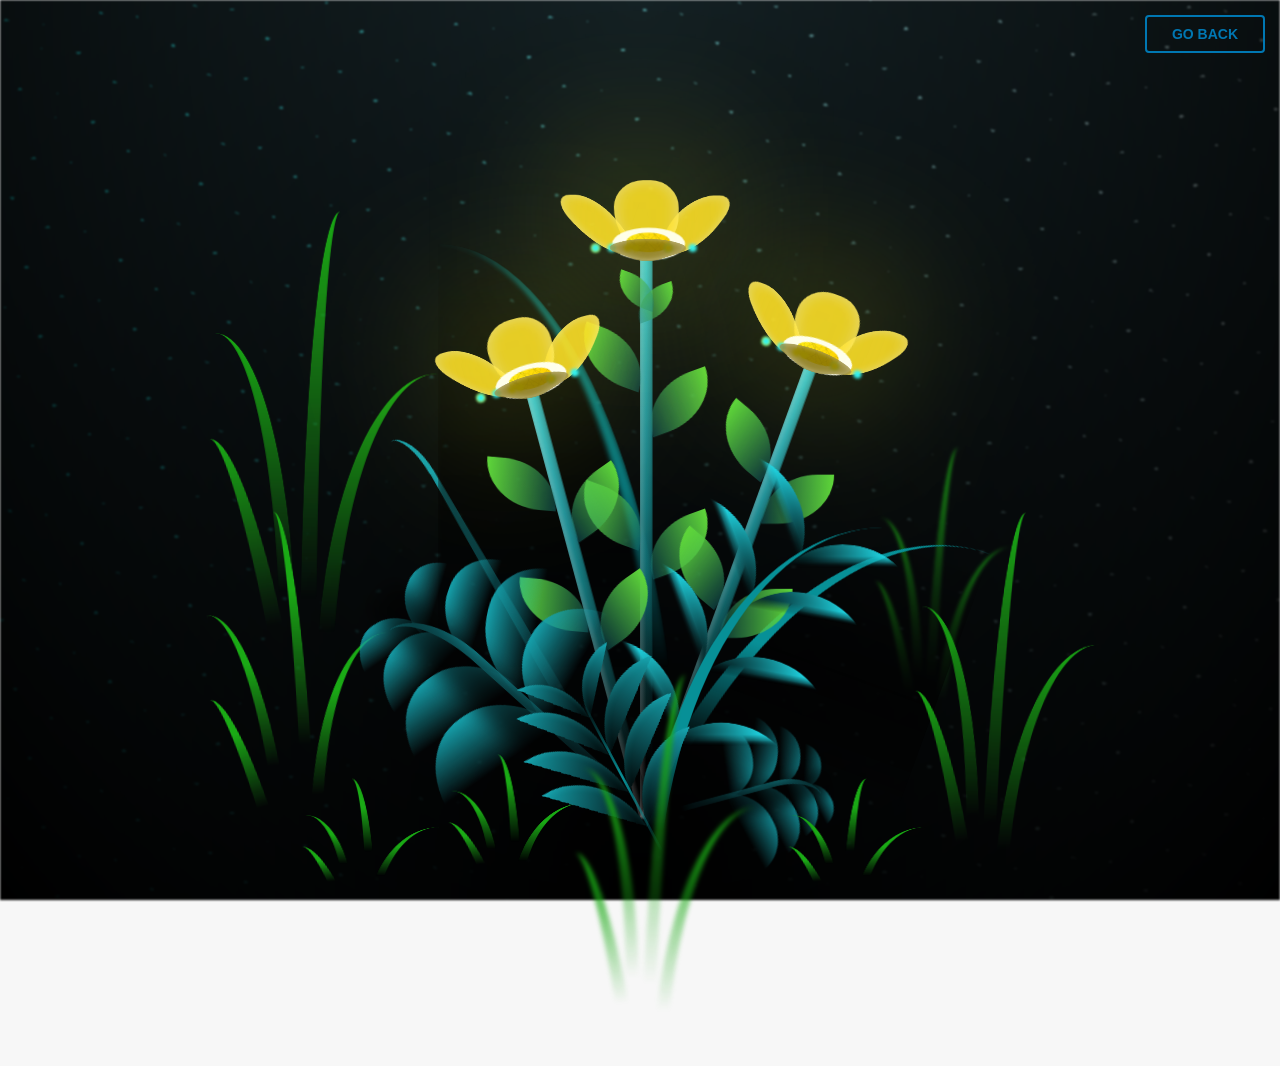
==== html.html @ a007300f "Add files via upload" ====
<!DOCTYPE html>
<html lang="pl">
  <head>
    <meta charset="UTF-8" />
    <meta http-equiv="X-UA-Compatible" content="IE=edge" />
    <meta name="viewport" content="width=device-width, initial-scale=1.0" />
    <link rel="stylesheet" href="main.css" />
    <link rel="icon" href="flowers.png" type="image/x-icon" />
    <title>Flower</title>

  </head>
  <body class="container">
    <div class="back">
      <button id="back">Go Back</button>
    </div>
     
      <script>
  document.getElementById('back').addEventListener('click', function() {
    window.location.href = 'index.html';
  });
</script>
    <div class="night"></div>
    <div class="flowers">
      <div class="flower flower--1">
        <div class="flower__leafs flower__leafs--1">
          <div class="flower__leaf flower__leaf--1"></div>
          <div class="flower__leaf flower__leaf--2"></div>
          <div class="flower__leaf flower__leaf--3"></div>
          <div class="flower__leaf flower__leaf--4"></div>
          <div class="flower__white-circle"></div>

          <div class="flower__light flower__light--1"></div>
          <div class="flower__light flower__light--2"></div>
          <div class="flower__light flower__light--3"></div>
          <div class="flower__light flower__light--4"></div>
          <div class="flower__light flower__light--5"></div>
          <div class="flower__light flower__light--6"></div>
          <div class="flower__light flower__light--7"></div>
          <div class="flower__light flower__light--8"></div>
        </div>
        <div class="flower__line">
          <div class="flower__line__leaf flower__line__leaf--1"></div>
          <div class="flower__line__leaf flower__line__leaf--2"></div>
          <div class="flower__line__leaf flower__line__leaf--3"></div>
          <div class="flower__line__leaf flower__line__leaf--4"></div>
          <div class="flower__line__leaf flower__line__leaf--5"></div>
          <div class="flower__line__leaf flower__line__leaf--6"></div>
        </div>
      </div>

      <div class="flower flower--2">
        <div class="flower__leafs flower__leafs--2">
          <div class="flower__leaf flower__leaf--1"></div>
          <div class="flower__leaf flower__leaf--2"></div>
          <div class="flower__leaf flower__leaf--3"></div>
          <div class="flower__leaf flower__leaf--4"></div>
          <div class="flower__white-circle"></div>

          <div class="flower__light flower__light--1"></div>
          <div class="flower__light flower__light--2"></div>
          <div class="flower__light flower__light--3"></div>
          <div class="flower__light flower__light--4"></div>
          <div class="flower__light flower__light--5"></div>
          <div class="flower__light flower__light--6"></div>
          <div class="flower__light flower__light--7"></div>
          <div class="flower__light flower__light--8"></div>
        </div>
        <div class="flower__line">
          <div class="flower__line__leaf flower__line__leaf--1"></div>
          <div class="flower__line__leaf flower__line__leaf--2"></div>
          <div class="flower__line__leaf flower__line__leaf--3"></div>
          <div class="flower__line__leaf flower__line__leaf--4"></div>
        </div>
      </div>

      <div class="flower flower--3">
        <div class="flower__leafs flower__leafs--3">
          <div class="flower__leaf flower__leaf--1"></div>
          <div class="flower__leaf flower__leaf--2"></div>
          <div class="flower__leaf flower__leaf--3"></div>
          <div class="flower__leaf flower__leaf--4"></div>
          <div class="flower__white-circle"></div>

          <div class="flower__light flower__light--1"></div>
          <div class="flower__light flower__light--2"></div>
          <div class="flower__light flower__light--3"></div>
          <div class="flower__light flower__light--4"></div>
          <div class="flower__light flower__light--5"></div>
          <div class="flower__light flower__light--6"></div>
          <div class="flower__light flower__light--7"></div>
          <div class="flower__light flower__light--8"></div>
        </div>
        <div class="flower__line">
          <div class="flower__line__leaf flower__line__leaf--1"></div>
          <div class="flower__line__leaf flower__line__leaf--2"></div>
          <div class="flower__line__leaf flower__line__leaf--3"></div>
          <div class="flower__line__leaf flower__line__leaf--4"></div>
        </div>
      </div>

      <div class="grow-ans" style="--d: 1.2s">
        <div class="flower__g-long">
          <div class="flower__g-long__top"></div>
          <div class="flower__g-long__bottom"></div>
        </div>
      </div>

      <div class="growing-grass">
        <div class="flower__grass flower__grass--1">
          <div class="flower__grass--top"></div>
          <div class="flower__grass--bottom"></div>
          <div class="flower__grass__leaf flower__grass__leaf--1"></div>
          <div class="flower__grass__leaf flower__grass__leaf--2"></div>
          <div class="flower__grass__leaf flower__grass__leaf--3"></div>
          <div class="flower__grass__leaf flower__grass__leaf--4"></div>
          <div class="flower__grass__leaf flower__grass__leaf--5"></div>
          <div class="flower__grass__leaf flower__grass__leaf--6"></div>
          <div class="flower__grass__leaf flower__grass__leaf--7"></div>
          <div class="flower__grass__leaf flower__grass__leaf--8"></div>
          <div class="flower__grass__overlay"></div>
        </div>
      </div>

      <div class="growing-grass">
        <div class="flower__grass flower__grass--2">
          <div class="flower__grass--top"></div>
          <div class="flower__grass--bottom"></div>
          <div class="flower__grass__leaf flower__grass__leaf--1"></div>
          <div class="flower__grass__leaf flower__grass__leaf--2"></div>
          <div class="flower__grass__leaf flower__grass__leaf--3"></div>
          <div class="flower__grass__leaf flower__grass__leaf--4"></div>
          <div class="flower__grass__leaf flower__grass__leaf--5"></div>
          <div class="flower__grass__leaf flower__grass__leaf--6"></div>
          <div class="flower__grass__leaf flower__grass__leaf--7"></div>
          <div class="flower__grass__leaf flower__grass__leaf--8"></div>
          <div class="flower__grass__overlay"></div>
        </div>
      </div>

      <div class="grow-ans" style="--d: 2.4s">
        <div class="flower__g-right flower__g-right--1">
          <div class="leaf"></div>
        </div>
      </div>

      <div class="grow-ans" style="--d: 2.8s">
        <div class="flower__g-right flower__g-right--2">
          <div class="leaf"></div>
        </div>
      </div>

      <div class="grow-ans" style="--d: 2.8s">
        <div class="flower__g-front">
          <div
            class="flower__g-front__leaf-wrapper flower__g-front__leaf-wrapper--1"
          >
            <div class="flower__g-front__leaf"></div>
          </div>
          <div
            class="flower__g-front__leaf-wrapper flower__g-front__leaf-wrapper--2"
          >
            <div class="flower__g-front__leaf"></div>
          </div>
          <div
            class="flower__g-front__leaf-wrapper flower__g-front__leaf-wrapper--3"
          >
            <div class="flower__g-front__leaf"></div>
          </div>
          <div
            class="flower__g-front__leaf-wrapper flower__g-front__leaf-wrapper--4"
          >
            <div class="flower__g-front__leaf"></div>
          </div>
          <div
            class="flower__g-front__leaf-wrapper flower__g-front__leaf-wrapper--5"
          >
            <div class="flower__g-front__leaf"></div>
          </div>
          <div
            class="flower__g-front__leaf-wrapper flower__g-front__leaf-wrapper--6"
          >
            <div class="flower__g-front__leaf"></div>
          </div>
          <div
            class="flower__g-front__leaf-wrapper flower__g-front__leaf-wrapper--7"
          >
            <div class="flower__g-front__leaf"></div>
          </div>
          <div
            class="flower__g-front__leaf-wrapper flower__g-front__leaf-wrapper--8"
          >
            <div class="flower__g-front__leaf"></div>
          </div>
          <div class="flower__g-front__line"></div>
        </div>
      </div>

      <div class="grow-ans" style="--d: 3.2s">
        <div class="flower__g-fr">
          <div class="leaf"></div>
          <div class="flower__g-fr__leaf flower__g-fr__leaf--1"></div>
          <div class="flower__g-fr__leaf flower__g-fr__leaf--2"></div>
          <div class="flower__g-fr__leaf flower__g-fr__leaf--3"></div>
          <div class="flower__g-fr__leaf flower__g-fr__leaf--4"></div>
          <div class="flower__g-fr__leaf flower__g-fr__leaf--5"></div>
          <div class="flower__g-fr__leaf flower__g-fr__leaf--6"></div>
          <div class="flower__g-fr__leaf flower__g-fr__leaf--7"></div>
          <div class="flower__g-fr__leaf flower__g-fr__leaf--8"></div>
        </div>
      </div>

      <div class="long-g long-g--0">
        <div class="grow-ans" style="--d: 3s">
          <div class="leaf leaf--0"></div>
        </div>
        <div class="grow-ans" style="--d: 2.2s">
          <div class="leaf leaf--1"></div>
        </div>
        <div class="grow-ans" style="--d: 3.4s">
          <div class="leaf leaf--2"></div>
        </div>
        <div class="grow-ans" style="--d: 3.6s">
          <div class="leaf leaf--3"></div>
        </div>
      </div>

      <div class="long-g long-g--1">
        <div class="grow-ans" style="--d: 3.6s">
          <div class="leaf leaf--0"></div>
        </div>
        <div class="grow-ans" style="--d: 3.8s">
          <div class="leaf leaf--1"></div>
        </div>
        <div class="grow-ans" style="--d: 4s">
          <div class="leaf leaf--2"></div>
        </div>
        <div class="grow-ans" style="--d: 4.2s">
          <div class="leaf leaf--3"></div>
        </div>
      </div>

      <div class="long-g long-g--2">
        <div class="grow-ans" style="--d: 4s">
          <div class="leaf leaf--0"></div>
        </div>
        <div class="grow-ans" style="--d: 4.2s">
          <div class="leaf leaf--1"></div>
        </div>
        <div class="grow-ans" style="--d: 4.4s">
          <div class="leaf leaf--2"></div>
        </div>
        <div class="grow-ans" style="--d: 4.6s">
          <div class="leaf leaf--3"></div>
        </div>
      </div>

      <div class="long-g long-g--3">
        <div class="grow-ans" style="--d: 4s">
          <div class="leaf leaf--0"></div>
        </div>
        <div class="grow-ans" style="--d: 4.2s">
          <div class="leaf leaf--1"></div>
        </div>
        <div class="grow-ans" style="--d: 3s">
          <div class="leaf leaf--2"></div>
        </div>
        <div class="grow-ans" style="--d: 3.6s">
          <div class="leaf leaf--3"></div>
        </div>
      </div>

      <div class="long-g long-g--4">
        <div class="grow-ans" style="--d: 4s">
          <div class="leaf leaf--0"></div>
        </div>
        <div class="grow-ans" style="--d: 4.2s">
          <div class="leaf leaf--1"></div>
        </div>
        <div class="grow-ans" style="--d: 3s">
          <div class="leaf leaf--2"></div>
        </div>
        <div class="grow-ans" style="--d: 3.6s">
          <div class="leaf leaf--3"></div>
        </div>
      </div>

      <div class="long-g long-g--5">
        <div class="grow-ans" style="--d: 4s">
          <div class="leaf leaf--0"></div>
        </div>
        <div class="grow-ans" style="--d: 4.2s">
          <div class="leaf leaf--1"></div>
        </div>
        <div class="grow-ans" style="--d: 3s">
          <div class="leaf leaf--2"></div>
        </div>
        <div class="grow-ans" style="--d: 3.6s">
          <div class="leaf leaf--3"></div>
        </div>
      </div>

      <div class="long-g long-g--6">
        <div class="grow-ans" style="--d: 4.2s">
          <div class="leaf leaf--0"></div>
        </div>
        <div class="grow-ans" style="--d: 4.4s">
          <div class="leaf leaf--1"></div>
        </div>
        <div class="grow-ans" style="--d: 4.6s">
          <div class="leaf leaf--2"></div>
        </div>
        <div class="grow-ans" style="--d: 4.8s">
          <div class="leaf leaf--3"></div>
        </div>
      </div>

      <div class="long-g long-g--7">
        <div class="grow-ans" style="--d: 3s">
          <div class="leaf leaf--0"></div>
        </div>
        <div class="grow-ans" style="--d: 3.2s">
          <div class="leaf leaf--1"></div>
        </div>
        <div class="grow-ans" style="--d: 3.5s">
          <div class="leaf leaf--2"></div>
        </div>
        <div class="grow-ans" style="--d: 3.6s">
          <div class="leaf leaf--3"></div>
        </div>
      </div>
    </div>
    <script src="anim.js"></script>
    <script src="main.js"></script>
  </body>
</html>
---- main.css ----
*,
*::after,
*::before {
  padding: 0;
  margin: 0;
  box-sizing: border-box;
}

:root {
  --dark-color: #000;
}

body {
  display: flex;
  align-items: flex-end;
  justify-content: center;
  min-height: 100vh;
  background-color: var(--dark-color);
  overflow: hidden;
  perspective: 1000px;
}

#lyrics {
  font-size: 28px;
  font-family: "Franklin Gothic Medium", "Arial Narrow", Arial, sans-serif;
  color: white;
  position: absolute;
  margin-bottom: 20%;
  z-index: 1;
  font-weight: bold;
  letter-spacing: 4px;
}
@media only screen and (max-width: 600px) {
  /* Estilos específicos para dispositivos con un ancho máximo de 600px */
  #lyrics {
      font-size: 14px; /* Reduce el tamaño del texto para dispositivos más pequeños */
      margin-bottom: 530px;
      letter-spacing: 3px;
  }

}
.titulo {
  margin-bottom: 180px;
  font-family: "Arial Narrow", Arial, sans-serif;
  color: yellow;
  position: absolute;
  font-weight: bold;
  letter-spacing: 10px;
  opacity: 0;
  animation: fadeIn 3s ease-in-out forwards;
  text-align: center;
}
@keyframes fadeIn {
  from {
    opacity: 0;
  }
  to {
    opacity: 1;
  }
}

.night {
  z-index: -1;
  position: absolute;
  left: 50%;
  top: 0;
  transform: translateX(-50%);
  width: 100%;
  height: 100%;
  filter: blur(0.1vmin);
  background-image: radial-gradient(
      ellipse at top,
      transparent 0%,
      var(--dark-color)
    ),
    radial-gradient(
      ellipse at bottom,
      var(--dark-color),
      rgba(145, 233, 255, 0.2)
    ),
    repeating-linear-gradient(
      220deg,
      rgb(0, 0, 0) 0px,
      rgb(0, 0, 0) 19px,
      transparent 19px,
      transparent 22px
    ),
    repeating-linear-gradient(
      189deg,
      rgb(0, 0, 0) 0px,
      rgb(0, 0, 0) 19px,
      transparent 19px,
      transparent 22px
    ),
    repeating-linear-gradient(
      148deg,
      rgb(0, 0, 0) 0px,
      rgb(0, 0, 0) 19px,
      transparent 19px,
      transparent 22px
    ),
    linear-gradient(90deg, rgb(0, 255, 250), rgb(240, 240, 240));
}

.flowers {
  position: relative;
  transform: scale(0.9);
  /*margin-bottom: 100px;
  */
}

@media only screen and (max-width: 600px) {
  /* Estilos específicos para dispositivos con un ancho máximo de 600px */
.flowers {
      font-size: 14px;
      margin-bottom: 35%;
      letter-spacing: 3px;
      transform: scale(1.0);
}

}

.flower {
  position: absolute;
  bottom: 10vmin;
  transform-origin: bottom center;
  z-index: 10;
  --fl-speed: 0.8s;
}
.flower--1 {
  -webkit-animation: moving-flower-1 4s linear infinite;
  animation: moving-flower-1 4s linear infinite;
}
.flower--1 .flower__line {
  height: 70vmin;
  -webkit-animation-delay: 0.3s;
  animation-delay: 0.3s;
}
.flower--1 .flower__line__leaf--1 {
  -webkit-animation: blooming-leaf-right var(--fl-speed) 1.6s backwards;
  animation: blooming-leaf-right var(--fl-speed) 1.6s backwards;
}
.flower--1 .flower__line__leaf--2 {
  -webkit-animation: blooming-leaf-right var(--fl-speed) 1.4s backwards;
  animation: blooming-leaf-right var(--fl-speed) 1.4s backwards;
}
.flower--1 .flower__line__leaf--3 {
  -webkit-animation: blooming-leaf-left var(--fl-speed) 1.2s backwards;
  animation: blooming-leaf-left var(--fl-speed) 1.2s backwards;
}
.flower--1 .flower__line__leaf--4 {
  -webkit-animation: blooming-leaf-left var(--fl-speed) 1s backwards;
  animation: blooming-leaf-left var(--fl-speed) 1s backwards;
}
.flower--1 .flower__line__leaf--5 {
  -webkit-animation: blooming-leaf-right var(--fl-speed) 1.8s backwards;
  animation: blooming-leaf-right var(--fl-speed) 1.8s backwards;
}
.flower--1 .flower__line__leaf--6 {
  -webkit-animation: blooming-leaf-left var(--fl-speed) 2s backwards;
  animation: blooming-leaf-left var(--fl-speed) 2s backwards;
}
.flower--2 {
  left: 50%;
  transform: rotate(20deg);
  -webkit-animation: moving-flower-2 4s linear infinite;
  animation: moving-flower-2 4s linear infinite;
}
.flower--2 .flower__line {
  height: 60vmin;
  -webkit-animation-delay: 0.6s;
  animation-delay: 0.6s;
}
.flower--2 .flower__line__leaf--1 {
  -webkit-animation: blooming-leaf-right var(--fl-speed) 1.9s backwards;
  animation: blooming-leaf-right var(--fl-speed) 1.9s backwards;
}
.flower--2 .flower__line__leaf--2 {
  -webkit-animation: blooming-leaf-right var(--fl-speed) 1.7s backwards;
  animation: blooming-leaf-right var(--fl-speed) 1.7s backwards;
}
.flower--2 .flower__line__leaf--3 {
  -webkit-animation: blooming-leaf-left var(--fl-speed) 1.5s backwards;
  animation: blooming-leaf-left var(--fl-speed) 1.5s backwards;
}
.flower--2 .flower__line__leaf--4 {
  -webkit-animation: blooming-leaf-left var(--fl-speed) 1.3s backwards;
  animation: blooming-leaf-left var(--fl-speed) 1.3s backwards;
}
.flower--3 {
  left: 50%;
  transform: rotate(-15deg);
  -webkit-animation: moving-flower-3 4s linear infinite;
  animation: moving-flower-3 4s linear infinite;
}
.flower--3 .flower__line {
  -webkit-animation-delay: 0.9s;
  animation-delay: 0.9s;
}
.flower--3 .flower__line__leaf--1 {
  -webkit-animation: blooming-leaf-right var(--fl-speed) 2.5s backwards;
  animation: blooming-leaf-right var(--fl-speed) 2.5s backwards;
}
.flower--3 .flower__line__leaf--2 {
  -webkit-animation: blooming-leaf-right var(--fl-speed) 2.3s backwards;
  animation: blooming-leaf-right var(--fl-speed) 2.3s backwards;
}
.flower--3 .flower__line__leaf--3 {
  -webkit-animation: blooming-leaf-left var(--fl-speed) 2.1s backwards;
  animation: blooming-leaf-left var(--fl-speed) 2.1s backwards;
}
.flower--3 .flower__line__leaf--4 {
  -webkit-animation: blooming-leaf-left var(--fl-speed) 1.9s backwards;
  animation: blooming-leaf-left var(--fl-speed) 1.9s backwards;
}
.flower__leafs {
  position: relative;
  -webkit-animation: blooming-flower 2s backwards;
  animation: blooming-flower 2s backwards;
}
.flower__leafs--1 {
  -webkit-animation-delay: 1.1s;
  animation-delay: 1.1s;
}
.flower__leafs--2 {
  -webkit-animation-delay: 1.4s;
  animation-delay: 1.4s;
}
.flower__leafs--3 {
  -webkit-animation-delay: 1.7s;
  animation-delay: 1.7s;
}
.flower__leafs::after {
  content: "";
  position: absolute;
  left: 0;
  top: 0;
  transform: translate(-50%, -100%);
  width: 8vmin;
  height: 8vmin;
  background-color: #f9fd25;
  /* background-color: #fd2525; */
  filter: blur(10vmin);
}
.flower__leaf {
  position: absolute;
  bottom: 0;
  left: 50%;
  width: 8vmin;
  height: 11vmin;
  border-radius: 51% 49% 47% 53%/44% 45% 55% 69%;
  background-color: #253bfd;
  background-color: #fddd25;
  transform-origin: bottom center;
  opacity: 0.9;
  box-shadow: inset 0 0 2vmin rgba(255, 255, 255, 0.5);
}
.flower__leaf--1 {
  transform: translate(-10%, 1%) rotateY(40deg) rotateX(-50deg);
}
.flower__leaf--2 {
  transform: translate(-50%, -4%) rotateX(40deg);
}
.flower__leaf--3 {
  transform: translate(-90%, 0%) rotateY(45deg) rotateX(50deg);
}
.flower__leaf--4 {
  width: 8vmin;
  height: 8vmin;
  transform-origin: bottom left;
  border-radius: 4vmin 10vmin 4vmin 4vmin;
  transform: translate(0%, 18%) rotateX(70deg) rotate(-43deg);
  background-color: #7c6901;
  z-index: 1;
  opacity: 0.8;
}
.flower__white-circle {
  position: absolute;
  left: -3.5vmin;
  top: -3vmin;
  width: 9vmin;
  height: 4vmin;
  border-radius: 50%;
  background-color: #fff;
}
.flower__white-circle::after {
  content: "";
  position: absolute;
  left: 50%;
  top: 45%;
  transform: translate(-50%, -50%);
  width: 60%;
  height: 60%;
  border-radius: inherit;
  background-image: repeating-linear-gradient(
      135deg,
      rgba(0, 0, 0, 0.03) 0px,
      rgba(0, 0, 0, 0.03) 1px,
      transparent 1px,
      transparent 12px
    ),
    repeating-linear-gradient(
      45deg,
      rgba(0, 0, 0, 0.03) 0px,
      rgba(0, 0, 0, 0.03) 1px,
      transparent 1px,
      transparent 12px
    ),
    repeating-linear-gradient(
      67.5deg,
      rgba(0, 0, 0, 0.03) 0px,
      rgba(0, 0, 0, 0.03) 1px,
      transparent 1px,
      transparent 12px
    ),
    repeating-linear-gradient(
      135deg,
      rgba(0, 0, 0, 0.03) 0px,
      rgba(0, 0, 0, 0.03) 1px,
      transparent 1px,
      transparent 12px
    ),
    repeating-linear-gradient(
      45deg,
      rgba(0, 0, 0, 0.03) 0px,
      rgba(0, 0, 0, 0.03) 1px,
      transparent 1px,
      transparent 12px
    ),
    repeating-linear-gradient(
      112.5deg,
      rgba(0, 0, 0, 0.03) 0px,
      rgba(0, 0, 0, 0.03) 1px,
      transparent 1px,
      transparent 12px
    ),
    repeating-linear-gradient(
      112.5deg,
      rgba(0, 0, 0, 0.03) 0px,
      rgba(0, 0, 0, 0.03) 1px,
      transparent 1px,
      transparent 12px
    ),
    repeating-linear-gradient(
      45deg,
      rgba(0, 0, 0, 0.03) 0px,
      rgba(0, 0, 0, 0.03) 1px,
      transparent 1px,
      transparent 12px
    ),
    repeating-linear-gradient(
      22.5deg,
      rgba(0, 0, 0, 0.03) 0px,
      rgba(0, 0, 0, 0.03) 1px,
      transparent 1px,
      transparent 12px
    ),
    repeating-linear-gradient(
      45deg,
      rgba(0, 0, 0, 0.03) 0px,
      rgba(0, 0, 0, 0.03) 1px,
      transparent 1px,
      transparent 12px
    ),
    repeating-linear-gradient(
      22.5deg,
      rgba(0, 0, 0, 0.03) 0px,
      rgba(0, 0, 0, 0.03) 1px,
      transparent 1px,
      transparent 12px
    ),
    repeating-linear-gradient(
      135deg,
      rgba(0, 0, 0, 0.03) 0px,
      rgba(0, 0, 0, 0.03) 1px,
      transparent 1px,
      transparent 12px
    ),
    repeating-linear-gradient(
      157.5deg,
      rgba(0, 0, 0, 0.03) 0px,
      rgba(0, 0, 0, 0.03) 1px,
      transparent 1px,
      transparent 12px
    ),
    repeating-linear-gradient(
      67.5deg,
      rgba(0, 0, 0, 0.03) 0px,
      rgba(0, 0, 0, 0.03) 1px,
      transparent 1px,
      transparent 12px
    ),
    repeating-linear-gradient(
      67.5deg,
      rgba(0, 0, 0, 0.03) 0px,
      rgba(0, 0, 0, 0.03) 1px,
      transparent 1px,
      transparent 12px
    ),
    linear-gradient(90deg, rgb(255, 235, 18), rgb(255, 206, 0));
}
.flower__line {
  height: 55vmin;
  width: 1.5vmin;
  background-image: linear-gradient(
      to left,
      rgba(0, 0, 0, 0.2),
      transparent,
      rgba(255, 255, 255, 0.2)
    ),
    linear-gradient(to top, transparent 10%, #14757a, #39c6d6);
  box-shadow: inset 0 0 2px rgba(0, 0, 0, 0.5);
  -webkit-animation: grow-flower-tree 4s backwards;
  animation: grow-flower-tree 4s backwards;
}
.flower__line__leaf {
  --w: 7vmin;
  --h: calc(var(--w) + 2vmin);
  position: absolute;
  top: 20%;
  left: 90%;
  width: var(--w);
  height: var(--h);
  border-top-right-radius: var(--h);
  border-bottom-left-radius: var(--h);
  background-image: linear-gradient(to top, rgba(20, 117, 122, 0.4), #5ed639);
}
.flower__line__leaf--1 {
  transform: rotate(70deg) rotateY(30deg);
}
.flower__line__leaf--2 {
  top: 45%;
  transform: rotate(70deg) rotateY(30deg);
}
.flower__line__leaf--3,
.flower__line__leaf--4,
.flower__line__leaf--6 {
  border-top-right-radius: 0;
  border-bottom-left-radius: 0;
  border-top-left-radius: var(--h);
  border-bottom-right-radius: var(--h);
  left: -460%;
  top: 12%;
  transform: rotate(-70deg) rotateY(30deg);
}
.flower__line__leaf--4 {
  top: 40%;
}
.flower__line__leaf--5 {
  top: 0;
  transform-origin: left;
  transform: rotate(70deg) rotateY(30deg) scale(0.6);
}
.flower__line__leaf--6 {
  top: -2%;
  left: -450%;
  transform-origin: right;
  transform: rotate(-70deg) rotateY(30deg) scale(0.6);
}
.flower__light {
  position: absolute;
  bottom: 0vmin;
  width: 1vmin;
  height: 1vmin;
  background-color: rgb(255, 251, 0);
  border-radius: 50%;
  filter: blur(0.2vmin);
  -webkit-animation: light-ans 4s linear infinite backwards;
  animation: light-ans 4s linear infinite backwards;
}
.flower__light:nth-child(odd) {
  background-color: #23f0ff;
}
.flower__light--1 {
  left: -2vmin;
  -webkit-animation-delay: 1s;
  animation-delay: 1s;
}
.flower__light--2 {
  left: 3vmin;
  -webkit-animation-delay: 0.5s;
  animation-delay: 0.5s;
}
.flower__light--3 {
  left: -6vmin;
  -webkit-animation-delay: 0.3s;
  animation-delay: 0.3s;
}
.flower__light--4 {
  left: 6vmin;
  -webkit-animation-delay: 0.9s;
  animation-delay: 0.9s;
}
.flower__light--5 {
  left: -1vmin;
  -webkit-animation-delay: 1.5s;
  animation-delay: 1.5s;
}
.flower__light--6 {
  left: -4vmin;
  -webkit-animation-delay: 3s;
  animation-delay: 3s;
}
.flower__light--7 {
  left: 3vmin;
  -webkit-animation-delay: 2s;
  animation-delay: 2s;
}
.flower__light--8 {
  left: -6vmin;
  -webkit-animation-delay: 3.5s;
  animation-delay: 3.5s;
}
.flower__grass {
  --c: #159faa;
  --line-w: 1.5vmin;
  position: absolute;
  bottom: 12vmin;
  left: -7vmin;
  display: flex;
  flex-direction: column;
  align-items: flex-end;
  z-index: 20;
  transform-origin: bottom center;
  transform: rotate(-48deg) rotateY(40deg);
}
.flower__grass--1 {
  -webkit-animation: moving-grass 2s linear infinite;
  animation: moving-grass 2s linear infinite;
}
.flower__grass--2 {
  left: 2vmin;
  bottom: 10vmin;
  transform: scale(0.5) rotate(75deg) rotateX(10deg) rotateY(-200deg);
  opacity: 0.8;
  z-index: 0;
  -webkit-animation: moving-grass--2 1.5s linear infinite;
  animation: moving-grass--2 1.5s linear infinite;
}
.flower__grass--top {
  width: 7vmin;
  height: 10vmin;
  border-top-right-radius: 100%;
  border-right: var(--line-w) solid var(--c);
  transform-origin: bottom center;
  transform: rotate(-2deg);
}
.flower__grass--bottom {
  margin-top: -2px;
  width: var(--line-w);
  height: 25vmin;
  background-image: linear-gradient(to top, transparent, var(--c));
}
.flower__grass__leaf {
  --size: 10vmin;
  position: absolute;
  width: calc(var(--size) * 2.1);
  height: var(--size);
  border-top-left-radius: var(--size);
  border-top-right-radius: var(--size);
  background-image: linear-gradient(
    to top,
    transparent,
    transparent 30%,
    var(--c)
  );
  z-index: 100;
}
.flower__grass__leaf--1 {
  top: -6%;
  left: 30%;
  --size: 6vmin;
  transform: rotate(-20deg);
  -webkit-animation: growing-grass-ans--1 2s 2.6s backwards;
  animation: growing-grass-ans--1 2s 2.6s backwards;
}
@-webkit-keyframes growing-grass-ans--1 {
  0% {
    transform-origin: bottom left;
    transform: rotate(-20deg) scale(0);
  }
}
@keyframes growing-grass-ans--1 {
  0% {
    transform-origin: bottom left;
    transform: rotate(-20deg) scale(0);
  }
}
.flower__grass__leaf--2 {
  top: -5%;
  left: -110%;
  --size: 6vmin;
  transform: rotate(10deg);
  -webkit-animation: growing-grass-ans--2 2s 2.4s linear backwards;
  animation: growing-grass-ans--2 2s 2.4s linear backwards;
}
@-webkit-keyframes growing-grass-ans--2 {
  0% {
    transform-origin: bottom right;
    transform: rotate(10deg) scale(0);
  }
}
@keyframes growing-grass-ans--2 {
  0% {
    transform-origin: bottom right;
    transform: rotate(10deg) scale(0);
  }
}
.flower__grass__leaf--3 {
  top: 5%;
  left: 60%;
  --size: 8vmin;
  transform: rotate(-18deg) rotateX(-20deg);
  -webkit-animation: growing-grass-ans--3 2s 2.2s linear backwards;
  animation: growing-grass-ans--3 2s 2.2s linear backwards;
}
@-webkit-keyframes growing-grass-ans--3 {
  0% {
    transform-origin: bottom left;
    transform: rotate(-18deg) rotateX(-20deg) scale(0);
  }
}
@keyframes growing-grass-ans--3 {
  0% {
    transform-origin: bottom left;
    transform: rotate(-18deg) rotateX(-20deg) scale(0);
  }
}
.flower__grass__leaf--4 {
  top: 6%;
  left: -135%;
  --size: 8vmin;
  transform: rotate(2deg);
  -webkit-animation: growing-grass-ans--4 2s 2s linear backwards;
  animation: growing-grass-ans--4 2s 2s linear backwards;
}
@-webkit-keyframes growing-grass-ans--4 {
  0% {
    transform-origin: bottom right;
    transform: rotate(2deg) scale(0);
  }
}
@keyframes growing-grass-ans--4 {
  0% {
    transform-origin: bottom right;
    transform: rotate(2deg) scale(0);
  }
}
.flower__grass__leaf--5 {
  top: 20%;
  left: 60%;
  --size: 10vmin;
  transform: rotate(-24deg) rotateX(-20deg);
  -webkit-animation: growing-grass-ans--5 2s 1.8s linear backwards;
  animation: growing-grass-ans--5 2s 1.8s linear backwards;
}
@-webkit-keyframes growing-grass-ans--5 {
  0% {
    transform-origin: bottom left;
    transform: rotate(-24deg) rotateX(-20deg) scale(0);
  }
}
@keyframes growing-grass-ans--5 {
  0% {
    transform-origin: bottom left;
    transform: rotate(-24deg) rotateX(-20deg) scale(0);
  }
}
.flower__grass__leaf--6 {
  top: 22%;
  left: -180%;
  --size: 10vmin;
  transform: rotate(10deg);
  -webkit-animation: growing-grass-ans--6 2s 1.6s linear backwards;
  animation: growing-grass-ans--6 2s 1.6s linear backwards;
}
@-webkit-keyframes growing-grass-ans--6 {
  0% {
    transform-origin: bottom right;
    transform: rotate(10deg) scale(0);
  }
}
@keyframes growing-grass-ans--6 {
  0% {
    transform-origin: bottom right;
    transform: rotate(10deg) scale(0);
  }
}
.flower__grass__leaf--7 {
  top: 39%;
  left: 70%;
  --size: 10vmin;
  transform: rotate(-10deg);
  -webkit-animation: growing-grass-ans--7 2s 1.4s linear backwards;
  animation: growing-grass-ans--7 2s 1.4s linear backwards;
}
@-webkit-keyframes growing-grass-ans--7 {
  0% {
    transform-origin: bottom left;
    transform: rotate(-10deg) scale(0);
  }
}
@keyframes growing-grass-ans--7 {
  0% {
    transform-origin: bottom left;
    transform: rotate(-10deg) scale(0);
  }
}
.flower__grass__leaf--8 {
  top: 40%;
  left: -215%;
  --size: 11vmin;
  transform: rotate(10deg);
  -webkit-animation: growing-grass-ans--8 2s 1.2s linear backwards;
  animation: growing-grass-ans--8 2s 1.2s linear backwards;
}
@-webkit-keyframes growing-grass-ans--8 {
  0% {
    transform-origin: bottom right;
    transform: rotate(10deg) scale(0);
  }
}
@keyframes growing-grass-ans--8 {
  0% {
    transform-origin: bottom right;
    transform: rotate(10deg) scale(0);
  }
}
.flower__grass__overlay {
  position: absolute;
  top: -10%;
  right: 0%;
  width: 100%;
  height: 100%;
  background-color: rgba(0, 0, 0, 0.6);
  filter: blur(1.5vmin);
  z-index: 100;
}
.flower__g-long {
  --w: 2vmin;
  --h: 6vmin;
  --c: #159faa;
  position: absolute;
  bottom: 10vmin;
  left: -3vmin;
  transform-origin: bottom center;
  transform: rotate(-30deg) rotateY(-20deg);
  display: flex;
  flex-direction: column;
  align-items: flex-end;
  -webkit-animation: flower-g-long-ans 3s linear infinite;
  animation: flower-g-long-ans 3s linear infinite;
}
@-webkit-keyframes flower-g-long-ans {
  0%,
  100% {
    transform: rotate(-30deg) rotateY(-20deg);
  }
  50% {
    transform: rotate(-32deg) rotateY(-20deg);
  }
}
@keyframes flower-g-long-ans {
  0%,
  100% {
    transform: rotate(-30deg) rotateY(-20deg);
  }
  50% {
    transform: rotate(-32deg) rotateY(-20deg);
  }
}
.flower__g-long__top {
  top: calc(var(--h) * -1);
  width: calc(var(--w) + 1vmin);
  height: var(--h);
  border-top-right-radius: 100%;
  border-right: 0.7vmin solid var(--c);
  transform: translate(-0.7vmin, 1vmin);
}
.flower__g-long__bottom {
  width: var(--w);
  height: 50vmin;
  transform-origin: bottom center;
  background-image: linear-gradient(to top, transparent 30%, var(--c));
  box-shadow: inset 0 0 2px rgba(0, 0, 0, 0.5);
  -webkit-clip-path: polygon(35% 0, 65% 1%, 100% 100%, 0% 100%);
  clip-path: polygon(35% 0, 65% 1%, 100% 100%, 0% 100%);
}
.flower__g-right {
  position: absolute;
  bottom: 6vmin;
  left: -2vmin;
  transform-origin: bottom left;
  transform: rotate(20deg);
}
.flower__g-right .leaf {
  width: 30vmin;
  height: 50vmin;
  border-top-left-radius: 100%;
  border-left: 2vmin solid #079097;
  background-image: linear-gradient(
    to bottom,
    transparent,
    var(--dark-color) 60%
  );
  -webkit-mask-image: linear-gradient(to top, transparent 30%, #079097 60%);
}
.flower__g-right--1 {
  -webkit-animation: flower-g-right-ans 2.5s linear infinite;
  animation: flower-g-right-ans 2.5s linear infinite;
}
.flower__g-right--2 {
  left: 5vmin;
  transform: rotateY(-180deg);
  -webkit-animation: flower-g-right-ans--2 3s linear infinite;
  animation: flower-g-right-ans--2 3s linear infinite;
}
.flower__g-right--2 .leaf {
  height: 75vmin;
  filter: blur(0.3vmin);
  opacity: 0.8;
}
@-webkit-keyframes flower-g-right-ans {
  0%,
  100% {
    transform: rotate(20deg);
  }
  50% {
    transform: rotate(24deg) rotateX(-20deg);
  }
}
@keyframes flower-g-right-ans {
  0%,
  100% {
    transform: rotate(20deg);
  }
  50% {
    transform: rotate(24deg) rotateX(-20deg);
  }
}
@-webkit-keyframes flower-g-right-ans--2 {
  0%,
  100% {
    transform: rotateY(-180deg) rotate(0deg) rotateX(-20deg);
  }
  50% {
    transform: rotateY(-180deg) rotate(6deg) rotateX(-20deg);
  }
}
@keyframes flower-g-right-ans--2 {
  0%,
  100% {
    transform: rotateY(-180deg) rotate(0deg) rotateX(-20deg);
  }
  50% {
    transform: rotateY(-180deg) rotate(6deg) rotateX(-20deg);
  }
}
.flower__g-front {
  position: absolute;
  bottom: 6vmin;
  left: 2.5vmin;
  z-index: 100;
  transform-origin: bottom center;
  transform: rotate(-28deg) rotateY(30deg) scale(1.04);
  -webkit-animation: flower__g-front-ans 2s linear infinite;
  animation: flower__g-front-ans 2s linear infinite;
}
@-webkit-keyframes flower__g-front-ans {
  0%,
  100% {
    transform: rotate(-28deg) rotateY(30deg) scale(1.04);
  }
  50% {
    transform: rotate(-35deg) rotateY(40deg) scale(1.04);
  }
}
@keyframes flower__g-front-ans {
  0%,
  100% {
    transform: rotate(-28deg) rotateY(30deg) scale(1.04);
  }
  50% {
    transform: rotate(-35deg) rotateY(40deg) scale(1.04);
  }
}
.flower__g-front__line {
  width: 0.3vmin;
  height: 20vmin;
  background-image: linear-gradient(
    to top,
    transparent,
    #079097,
    transparent 100%
  );
  position: relative;
}
.flower__g-front__leaf-wrapper {
  position: absolute;
  top: 0;
  left: 0;
  transform-origin: bottom left;
  transform: rotate(10deg);
}
.flower__g-front__leaf-wrapper:nth-child(even) {
  left: 0vmin;
  transform: rotateY(-180deg) rotate(5deg);
  -webkit-animation: flower__g-front__leaf-left-ans 1s ease-in backwards;
  animation: flower__g-front__leaf-left-ans 1s ease-in backwards;
}
.flower__g-front__leaf-wrapper:nth-child(odd) {
  -webkit-animation: flower__g-front__leaf-ans 1s ease-in backwards;
  animation: flower__g-front__leaf-ans 1s ease-in backwards;
}
.flower__g-front__leaf-wrapper--1 {
  top: -8vmin;
  transform: scale(0.7);
  -webkit-animation: flower__g-front__leaf-ans 1s 5.5s ease-in backwards !important;
  animation: flower__g-front__leaf-ans 1s 5.5s ease-in backwards !important;
}
.flower__g-front__leaf-wrapper--2 {
  top: -8vmin;
  transform: rotateY(-180deg) scale(0.7) !important;
  -webkit-animation: flower__g-front__leaf-left-ans-2 1s 4.6s ease-in backwards !important;
  animation: flower__g-front__leaf-left-ans-2 1s 4.6s ease-in backwards !important;
}
.flower__g-front__leaf-wrapper--3 {
  top: -3vmin;
  -webkit-animation: flower__g-front__leaf-ans 1s 4.6s ease-in backwards;
  animation: flower__g-front__leaf-ans 1s 4.6s ease-in backwards;
}
.flower__g-front__leaf-wrapper--4 {
  top: -3vmin;
  transform: rotateY(-180deg) scale(0.9) !important;
  -webkit-animation: flower__g-front__leaf-left-ans-2 1s 4.6s ease-in backwards !important;
  animation: flower__g-front__leaf-left-ans-2 1s 4.6s ease-in backwards !important;
}
@-webkit-keyframes flower__g-front__leaf-left-ans-2 {
  0% {
    transform: rotateY(-180deg) scale(0);
  }
}
@keyframes flower__g-front__leaf-left-ans-2 {
  0% {
    transform: rotateY(-180deg) scale(0);
  }
}
.flower__g-front__leaf-wrapper--5,
.flower__g-front__leaf-wrapper--6 {
  top: 2vmin;
}
.flower__g-front__leaf-wrapper--7,
.flower__g-front__leaf-wrapper--8 {
  top: 6.5vmin;
}
.flower__g-front__leaf-wrapper--2 {
  -webkit-animation-delay: 5.2s !important;
  animation-delay: 5.2s !important;
}
.flower__g-front__leaf-wrapper--3 {
  -webkit-animation-delay: 4.9s !important;
  animation-delay: 4.9s !important;
}
.flower__g-front__leaf-wrapper--5 {
  -webkit-animation-delay: 4.3s !important;
  animation-delay: 4.3s !important;
}
.flower__g-front__leaf-wrapper--6 {
  -webkit-animation-delay: 4.1s !important;
  animation-delay: 4.1s !important;
}
.flower__g-front__leaf-wrapper--7 {
  -webkit-animation-delay: 3.8s !important;
  animation-delay: 3.8s !important;
}
.flower__g-front__leaf-wrapper--8 {
  -webkit-animation-delay: 3.5s !important;
  animation-delay: 3.5s !important;
}
@-webkit-keyframes flower__g-front__leaf-ans {
  0% {
    transform: rotate(10deg) scale(0);
  }
}
@keyframes flower__g-front__leaf-ans {
  0% {
    transform: rotate(10deg) scale(0);
  }
}
@-webkit-keyframes flower__g-front__leaf-left-ans {
  0% {
    transform: rotateY(-180deg) rotate(5deg) scale(0);
  }
}
@keyframes flower__g-front__leaf-left-ans {
  0% {
    transform: rotateY(-180deg) rotate(5deg) scale(0);
  }
}
.flower__g-front__leaf {
  width: 10vmin;
  height: 10vmin;
  border-radius: 100% 0% 0% 100%/100% 100% 0% 0%;
  box-shadow: inset 0 2px 1vmin hsla(184deg, 97%, 58%, 0.2);
  background-image: linear-gradient(
      to bottom left,
      transparent,
      var(--dark-color)
    ),
    linear-gradient(to bottom right, #159faa 50%, transparent 50%, transparent);
  -webkit-mask-image: linear-gradient(
    to bottom right,
    #159faa 50%,
    transparent 50%,
    transparent
  );
  mask-image: linear-gradient(
    to bottom right,
    #159faa 50%,
    transparent 50%,
    transparent
  );
}
.flower__g-fr {
  position: absolute;
  bottom: -4vmin;
  left: vmin;
  transform-origin: bottom left;
  z-index: 10;
  -webkit-animation: flower__g-fr-ans 2s linear infinite;
  animation: flower__g-fr-ans 2s linear infinite;
}
@-webkit-keyframes flower__g-fr-ans {
  0%,
  100% {
    transform: rotate(2deg);
  }
  50% {
    transform: rotate(4deg);
  }
}
@keyframes flower__g-fr-ans {
  0%,
  100% {
    transform: rotate(2deg);
  }
  50% {
    transform: rotate(4deg);
  }
}
.flower__g-fr .leaf {
  width: 30vmin;
  height: 50vmin;
  border-top-left-radius: 100%;
  border-left: 2vmin solid #079097;
  -webkit-mask-image: linear-gradient(to top, transparent 25%, #079097 50%);
  position: relative;
  z-index: 1;
}
.flower__g-fr__leaf {
  position: absolute;
  top: 0;
  left: 0;
  width: 10vmin;
  height: 10vmin;
  border-radius: 100% 0% 0% 100%/100% 100% 0% 0%;
  box-shadow: inset 0 2px 1vmin hsla(184deg, 97%, 58%, 0.2);
  background-image: linear-gradient(
      to bottom left,
      transparent,
      var(--dark-color) 98%
    ),
    linear-gradient(to bottom right, #23f0ff 45%, transparent 50%, transparent);
  -webkit-mask-image: linear-gradient(
    135deg,
    #159faa 40%,
    transparent 50%,
    transparent
  );
}
.flower__g-fr__leaf--1 {
  left: 20vmin;
  transform: rotate(45deg);
  -webkit-animation: flower__g-fr-leaft-ans-1 0.5s 5.2s linear backwards;
  animation: flower__g-fr-leaft-ans-1 0.5s 5.2s linear backwards;
}
@-webkit-keyframes flower__g-fr-leaft-ans-1 {
  0% {
    transform-origin: left;
    transform: rotate(45deg) scale(0);
  }
}
@keyframes flower__g-fr-leaft-ans-1 {
  0% {
    transform-origin: left;
    transform: rotate(45deg) scale(0);
  }
}
.flower__g-fr__leaf--2 {
  left: 12vmin;
  top: -7vmin;
  transform: rotate(25deg) rotateY(-180deg);
  -webkit-animation: flower__g-fr-leaft-ans-6 0.5s 5s linear backwards;
  animation: flower__g-fr-leaft-ans-6 0.5s 5s linear backwards;
}
.flower__g-fr__leaf--3 {
  left: 15vmin;
  top: 6vmin;
  transform: rotate(55deg);
  -webkit-animation: flower__g-fr-leaft-ans-5 0.5s 4.8s linear backwards;
  animation: flower__g-fr-leaft-ans-5 0.5s 4.8s linear backwards;
}
.flower__g-fr__leaf--4 {
  left: 6vmin;
  top: -2vmin;
  transform: rotate(25deg) rotateY(-180deg);
  -webkit-animation: flower__g-fr-leaft-ans-6 0.5s 4.6s linear backwards;
  animation: flower__g-fr-leaft-ans-6 0.5s 4.6s linear backwards;
}
.flower__g-fr__leaf--5 {
  left: 10vmin;
  top: 14vmin;
  transform: rotate(55deg);
  -webkit-animation: flower__g-fr-leaft-ans-5 0.5s 4.4s linear backwards;
  animation: flower__g-fr-leaft-ans-5 0.5s 4.4s linear backwards;
}
@-webkit-keyframes flower__g-fr-leaft-ans-5 {
  0% {
    transform-origin: left;
    transform: rotate(55deg) scale(0);
  }
}
@keyframes flower__g-fr-leaft-ans-5 {
  0% {
    transform-origin: left;
    transform: rotate(55deg) scale(0);
  }
}
.flower__g-fr__leaf--6 {
  left: 0vmin;
  top: 6vmin;
  transform: rotate(25deg) rotateY(-180deg);
  -webkit-animation: flower__g-fr-leaft-ans-6 0.5s 4.2s linear backwards;
  animation: flower__g-fr-leaft-ans-6 0.5s 4.2s linear backwards;
}
@-webkit-keyframes flower__g-fr-leaft-ans-6 {
  0% {
    transform-origin: right;
    transform: rotate(25deg) rotateY(-180deg) scale(0);
  }
}
@keyframes flower__g-fr-leaft-ans-6 {
  0% {
    transform-origin: right;
    transform: rotate(25deg) rotateY(-180deg) scale(0);
  }
}
.flower__g-fr__leaf--7 {
  left: 5vmin;
  top: 22vmin;
  transform: rotate(45deg);
  -webkit-animation: flower__g-fr-leaft-ans-7 0.5s 4s linear backwards;
  animation: flower__g-fr-leaft-ans-7 0.5s 4s linear backwards;
}
@-webkit-keyframes flower__g-fr-leaft-ans-7 {
  0% {
    transform-origin: left;
    transform: rotate(45deg) scale(0);
  }
}
@keyframes flower__g-fr-leaft-ans-7 {
  0% {
    transform-origin: left;
    transform: rotate(45deg) scale(0);
  }
}
.flower__g-fr__leaf--8 {
  left: -4vmin;
  top: 15vmin;
  transform: rotate(15deg) rotateY(-180deg);
  -webkit-animation: flower__g-fr-leaft-ans-8 0.5s 3.8s linear backwards;
  animation: flower__g-fr-leaft-ans-8 0.5s 3.8s linear backwards;
}
@-webkit-keyframes flower__g-fr-leaft-ans-8 {
  0% {
    transform-origin: right;
    transform: rotate(15deg) rotateY(-180deg) scale(0);
  }
}
@keyframes flower__g-fr-leaft-ans-8 {
  0% {
    transform-origin: right;
    transform: rotate(15deg) rotateY(-180deg) scale(0);
  }
}

.long-g {
  position: absolute;
  bottom: 25vmin;
  left: -42vmin;
  transform-origin: bottom left;
}
.long-g--1 {
  bottom: 0vmin;
  transform: scale(0.8) rotate(-5deg);
}
.long-g--1 .leaf {
  -webkit-mask-image: linear-gradient(
    to top,
    transparent 40%,
    #079097 80%
  ) !important;
}
.long-g--1 .leaf--1 {
  --w: 5vmin;
  --h: 60vmin;
  left: -2vmin;
  transform: rotate(3deg) rotateY(-180deg);
}
.long-g--2,
.long-g--3 {
  bottom: -3vmin;
  left: -35vmin;
  transform-origin: center;
  transform: scale(0.6) rotateX(60deg);
}
.long-g--2 .leaf,
.long-g--3 .leaf {
  -webkit-mask-image: linear-gradient(
    to top,
    transparent 50%,
    #079097 80%
  ) !important;
}
.long-g--2 .leaf--1,
.long-g--3 .leaf--1 {
  left: -1vmin;
  transform: rotateY(-180deg);
}
.long-g--3 {
  left: -17vmin;
  bottom: 0vmin;
}
.long-g--3 .leaf {
  -webkit-mask-image: linear-gradient(
    to top,
    transparent 40%,
    #079097 80%
  ) !important;
}
.long-g--4 {
  left: 25vmin;
  bottom: -3vmin;
  transform-origin: center;
  transform: scale(0.6) rotateX(60deg);
}
.long-g--4 .leaf {
  -webkit-mask-image: linear-gradient(
    to top,
    transparent 50%,
    #079097 80%
  ) !important;
}
.long-g--5 {
  left: 42vmin;
  bottom: 0vmin;
  transform: scale(0.8) rotate(2deg);
}
.long-g--6 {
  left: 0vmin;
  bottom: -20vmin;
  z-index: 100;
  filter: blur(0.3vmin);
  transform: scale(0.8) rotate(2deg);
}
.long-g--7 {
  left: 35vmin;
  bottom: 20vmin;
  z-index: -1;
  filter: blur(0.3vmin);
  transform: scale(0.6) rotate(2deg);
  opacity: 0.7;
}
.long-g .leaf {
  --w: 15vmin;
  --h: 40vmin;
  --c: #1aaa15;
  position: absolute;
  bottom: 0;
  width: var(--w);
  height: var(--h);
  border-top-left-radius: 100%;
  border-left: 2vmin solid var(--c);
  -webkit-mask-image: linear-gradient(
    to top,
    transparent 20%,
    var(--dark-color)
  );
  transform-origin: bottom center;
}
.long-g .leaf--0 {
  left: 2vmin;
  -webkit-animation: leaf-ans-1 4s linear infinite;
  animation: leaf-ans-1 4s linear infinite;
}
.long-g .leaf--1 {
  --w: 5vmin;
  --h: 60vmin;
  -webkit-animation: leaf-ans-1 4s linear infinite;
  animation: leaf-ans-1 4s linear infinite;
}
.long-g .leaf--2 {
  --w: 10vmin;
  --h: 40vmin;
  left: -0.5vmin;
  bottom: 5vmin;
  transform-origin: bottom left;
  transform: rotateY(-180deg);
  -webkit-animation: leaf-ans-2 3s linear infinite;
  animation: leaf-ans-2 3s linear infinite;
}
.long-g .leaf--3 {
  --w: 5vmin;
  --h: 30vmin;
  left: -1vmin;
  bottom: 3.2vmin;
  transform-origin: bottom left;
  transform: rotate(-10deg) rotateY(-180deg);
  -webkit-animation: leaf-ans-3 3s linear infinite;
  animation: leaf-ans-3 3s linear infinite;
}

@-webkit-keyframes leaf-ans-1 {
  0%,
  100% {
    transform: rotate(-5deg) scale(1);
  }
  50% {
    transform: rotate(5deg) scale(1.1);
  }
}

@keyframes leaf-ans-1 {
  0%,
  100% {
    transform: rotate(-5deg) scale(1);
  }
  50% {
    transform: rotate(5deg) scale(1.1);
  }
}
@-webkit-keyframes leaf-ans-2 {
  0%,
  100% {
    transform: rotateY(-180deg) rotate(5deg);
  }
  50% {
    transform: rotateY(-180deg) rotate(0deg) scale(1.1);
  }
}
@keyframes leaf-ans-2 {
  0%,
  100% {
    transform: rotateY(-180deg) rotate(5deg);
  }
  50% {
    transform: rotateY(-180deg) rotate(0deg) scale(1.1);
  }
}
@-webkit-keyframes leaf-ans-3 {
  0%,
  100% {
    transform: rotate(-10deg) rotateY(-180deg);
  }
  50% {
    transform: rotate(-20deg) rotateY(-180deg);
  }
}
@keyframes leaf-ans-3 {
  0%,
  100% {
    transform: rotate(-10deg) rotateY(-180deg);
  }
  50% {
    transform: rotate(-20deg) rotateY(-180deg);
  }
}
.grow-ans {
  -webkit-animation: grow-ans 2s var(--d) backwards;
  animation: grow-ans 2s var(--d) backwards;
}

@-webkit-keyframes grow-ans {
  0% {
    transform: scale(0);
    opacity: 0;
  }
}

@keyframes grow-ans {
  0% {
    transform: scale(0);
    opacity: 0;
  }
}
@-webkit-keyframes light-ans {
  0% {
    opacity: 0;
    transform: translateY(0vmin);
  }
  25% {
    opacity: 1;
    transform: translateY(-5vmin) translateX(-2vmin);
  }
  50% {
    opacity: 1;
    transform: translateY(-15vmin) translateX(2vmin);
    filter: blur(0.2vmin);
  }
  75% {
    transform: translateY(-20vmin) translateX(-2vmin);
    filter: blur(0.2vmin);
  }
  100% {
    transform: translateY(-30vmin);
    opacity: 0;
    filter: blur(1vmin);
  }
}
@keyframes light-ans {
  0% {
    opacity: 0;
    transform: translateY(0vmin);
  }
  25% {
    opacity: 1;
    transform: translateY(-5vmin) translateX(-2vmin);
  }
  50% {
    opacity: 1;
    transform: translateY(-15vmin) translateX(2vmin);
    filter: blur(0.2vmin);
  }
  75% {
    transform: translateY(-20vmin) translateX(-2vmin);
    filter: blur(0.2vmin);
  }
  100% {
    transform: translateY(-30vmin);
    opacity: 0;
    filter: blur(1vmin);
  }
}
@-webkit-keyframes moving-flower-1 {
  0%,
  100% {
    transform: rotate(2deg);
  }
  50% {
    transform: rotate(-2deg);
  }
}
@keyframes moving-flower-1 {
  0%,
  100% {
    transform: rotate(2deg);
  }
  50% {
    transform: rotate(-2deg);
  }
}
@-webkit-keyframes moving-flower-2 {
  0%,
  100% {
    transform: rotate(18deg);
  }
  50% {
    transform: rotate(14deg);
  }
}
@keyframes moving-flower-2 {
  0%,
  100% {
    transform: rotate(18deg);
  }
  50% {
    transform: rotate(14deg);
  }
}
@-webkit-keyframes moving-flower-3 {
  0%,
  100% {
    transform: rotate(-18deg);
  }
  50% {
    transform: rotate(-20deg) rotateY(-10deg);
  }
}
@keyframes moving-flower-3 {
  0%,
  100% {
    transform: rotate(-18deg);
  }
  50% {
    transform: rotate(-20deg) rotateY(-10deg);
  }
}
@-webkit-keyframes blooming-leaf-right {
  0% {
    transform-origin: left;
    transform: rotate(70deg) rotateY(30deg) scale(0);
  }
}
@keyframes blooming-leaf-right {
  0% {
    transform-origin: left;
    transform: rotate(70deg) rotateY(30deg) scale(0);
  }
}
@-webkit-keyframes blooming-leaf-left {
  0% {
    transform-origin: right;
    transform: rotate(-70deg) rotateY(30deg) scale(0);
  }
}
@keyframes blooming-leaf-left {
  0% {
    transform-origin: right;
    transform: rotate(-70deg) rotateY(30deg) scale(0);
  }
}
@-webkit-keyframes grow-flower-tree {
  0% {
    height: 0;
    border-radius: 1vmin;
  }
}
@keyframes grow-flower-tree {
  0% {
    height: 0;
    border-radius: 1vmin;
  }
}
@-webkit-keyframes blooming-flower {
  0% {
    transform: scale(0);
  }
}
@keyframes blooming-flower {
  0% {
    transform: scale(0);
  }
}
@-webkit-keyframes moving-grass {
  0%,
  100% {
    transform: rotate(-48deg) rotateY(40deg);
  }
  50% {
    transform: rotate(-50deg) rotateY(40deg);
  }
}
@keyframes moving-grass {
  0%,
  100% {
    transform: rotate(-48deg) rotateY(40deg);
  }
  50% {
    transform: rotate(-50deg) rotateY(40deg);
  }
}
@-webkit-keyframes moving-grass--2 {
  0%,
  100% {
    transform: scale(0.5) rotate(75deg) rotateX(10deg) rotateY(-200deg);
  }
  50% {
    transform: scale(0.5) rotate(79deg) rotateX(10deg) rotateY(-200deg);
  }
}
@keyframes moving-grass--2 {
  0%,
  100% {
    transform: scale(0.5) rotate(75deg) rotateX(10deg) rotateY(-200deg);
  }
  50% {
    transform: scale(0.5) rotate(79deg) rotateX(10deg) rotateY(-200deg);
  }
}
.growing-grass {
  -webkit-animation: growing-grass-ans 1s 2s backwards;
  animation: growing-grass-ans 1s 2s backwards;
}

@-webkit-keyframes growing-grass-ans {
  0% {
    transform: scale(0);
  }
}

@keyframes growing-grass-ans {
  0% {
    transform: scale(0);
  }
}
.container * {
  -webkit-animation-play-state: paused !important;
  animation-play-state: paused !important;
} /*# sourceMappingURL=main.css.map */


/* Reset de estilos básicos */
body, h1, p {
  margin: 0;
  padding: 0;
}

/* Estilos generales */
body {
  font-family: 'Arial', sans-serif;
  background-color: #f7f7f7;
  color: #333;
}

.container {
  max-width: 1200px;
  margin: 0 auto;
  padding: 20px;
}

h1 {
  font-size: 2em;
  line-height: 1.5;
  margin-bottom: 20px;
}

/* Media Queries para tamaños de pantalla diferentes */
@media screen and (max-width: 600px) {
  /* Estilos para pantallas pequeñas */
  h1 {
      font-size: 1.5em;
  }
}

@media screen and (min-width: 601px) and (max-width: 1024px) {
  /* Estilos para pantallas medianas */
  h1 {
      font-size: 1.8em;
  }
}

@media screen and (min-width: 1025px) {
  /* Estilos para pantallas grandes */
  h1 {
      font-size: 2em;
  }
}

/* Agregar más estilos según sea necesario */
.back{
  top: 10px;
  right: 10px;
  position: absolute;
    text-align: center;
}
.back button{
    font-weight: 800;
    font-style: normal;
    transition: all 0.1s linear;
    --webkit-appearance: none;
    background-color: transparent;
    border: 2px solid #0077b2;
    border-radius: 4px;
    color: #0077b2;
    display: inline-block;
    font-size: 14px;
    text-transform: uppercase;
    margin: 5px;
    padding: 10px;
    line-height: 1em;
    text-decoration: none;
    min-width: 120px;
    outline: none;
}

.back button:hover{
    background-color: #0077b2;
    color: #fff;
}
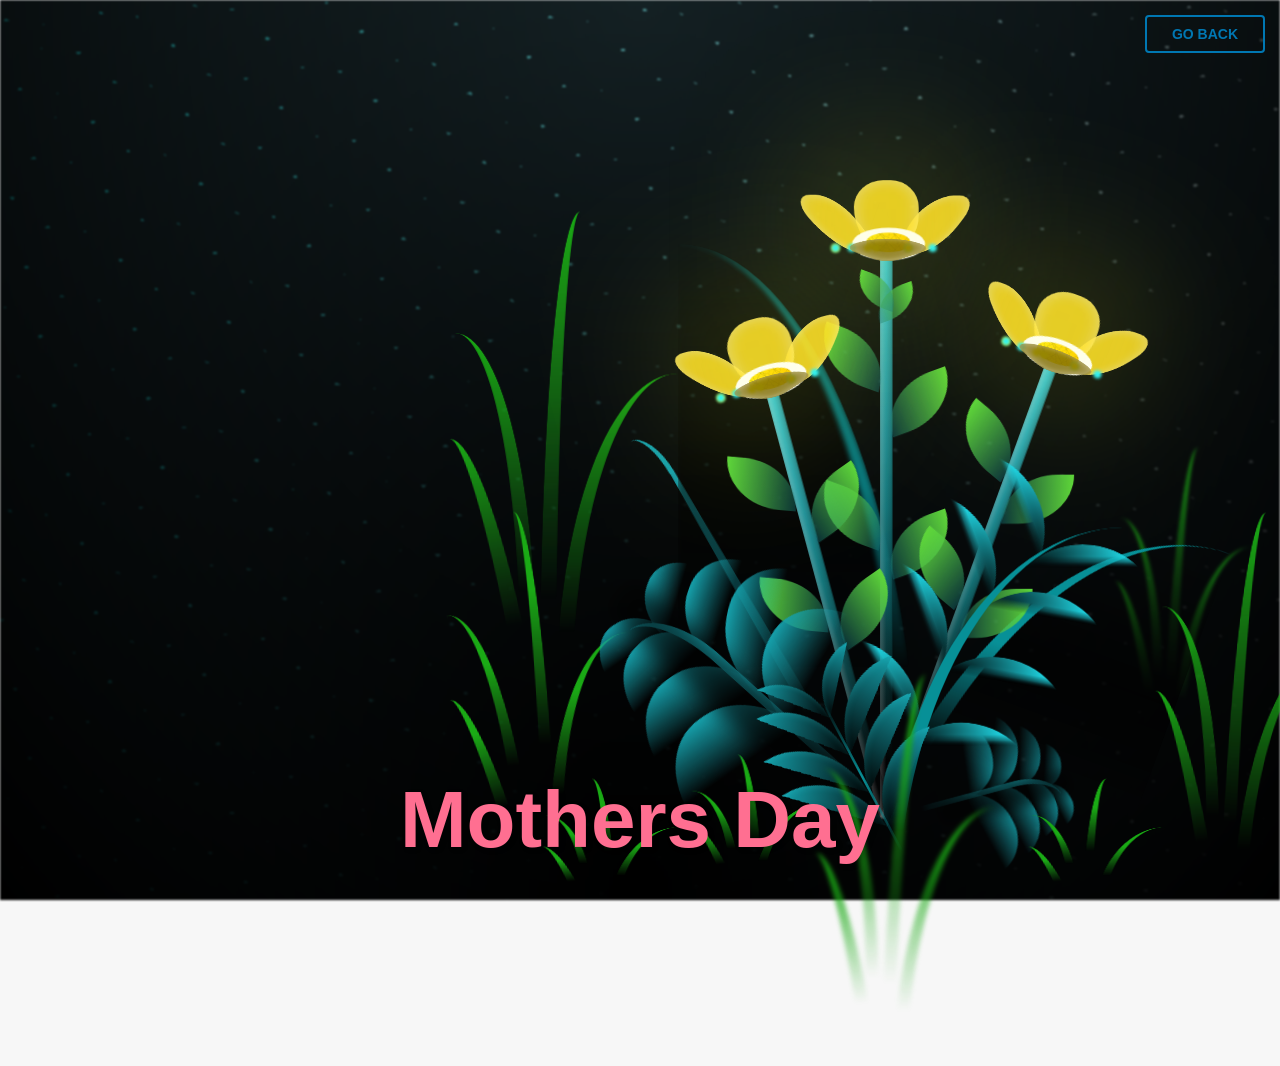
==== commit d32efbce: "Change greeting from 'Hello' to 'Goodbye'" ====
--- a/html.html
+++ b/html.html
@@ -7,9 +7,19 @@
     <link rel="stylesheet" href="main.css" />
     <link rel="icon" href="flowers.png" type="image/x-icon" />
     <title>Flower</title>
-
+<style>
+  .mothers-day {
+    position: relative;
+    z-index: 10;
+    font-size: 5rem;
+    color: #ff6f91;
+    text-shadow: 2px 2px 5px rgba(0,0,0,0.2);
+    text-align: center;
+}
+</style>
   </head>
   <body class="container">
+    <h1 class="mothers-day">Mothers Day</h1>
     <div class="back">
       <button id="back">Go Back</button>
     </div>
@@ -332,4 +342,5 @@
     <script src="anim.js"></script>
     <script src="main.js"></script>
   </body>
-</html>+
+</html>
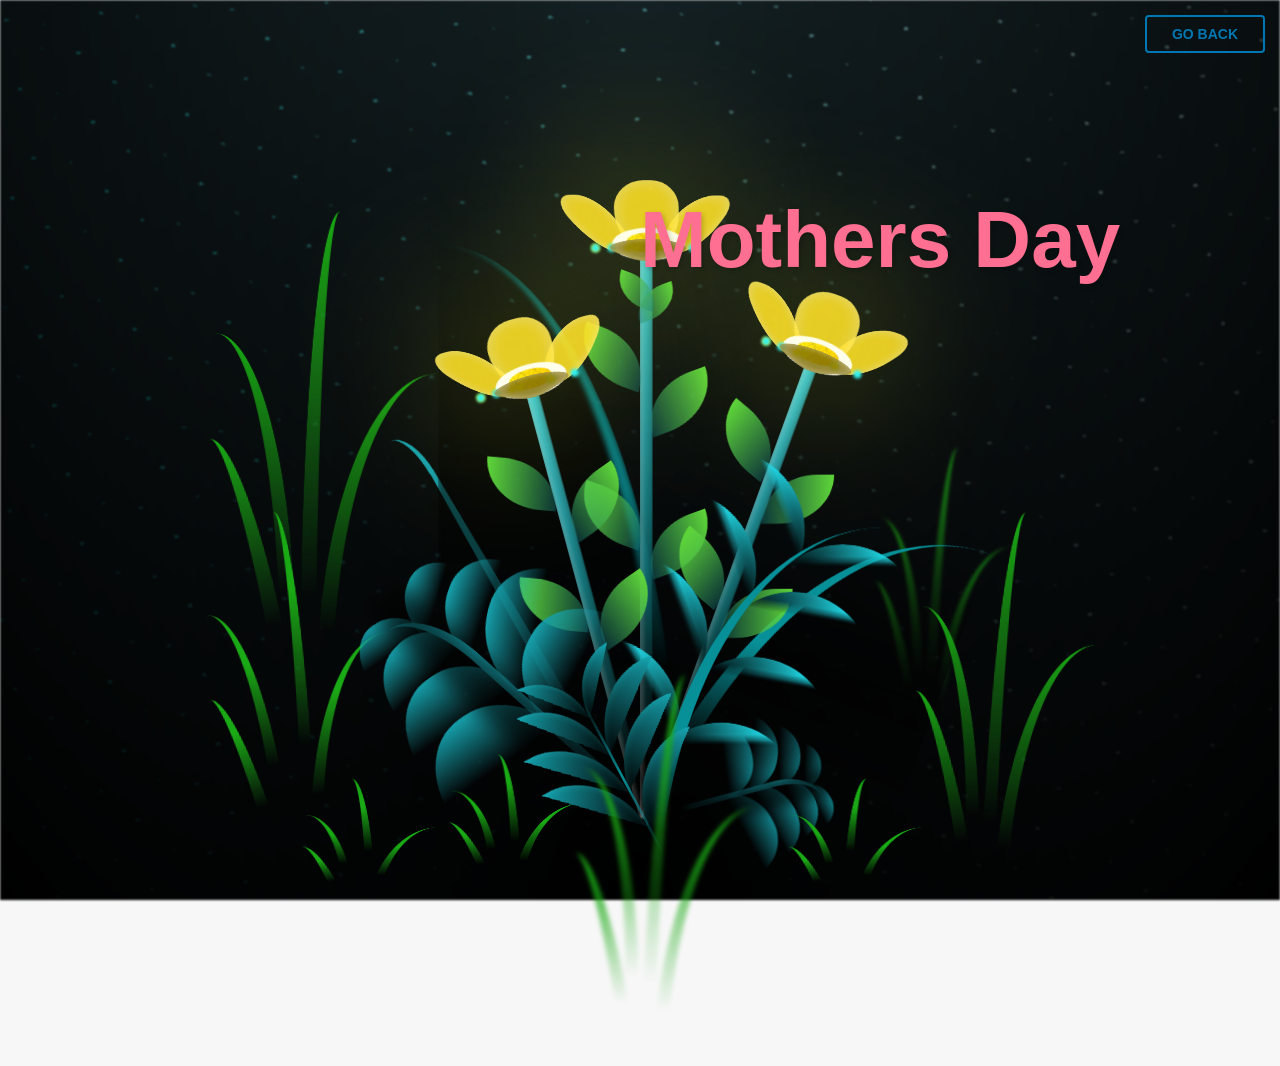
==== commit daf7a114: "Update html.html" ====
--- a/html.html
+++ b/html.html
@@ -9,8 +9,10 @@
     <title>Flower</title>
 <style>
   .mothers-day {
-    position: relative;
+    position: absolute;
     z-index: 10;
+    top:20%;
+    left:50%;
     font-size: 5rem;
     color: #ff6f91;
     text-shadow: 2px 2px 5px rgba(0,0,0,0.2);
@@ -344,3 +346,4 @@
   </body>
 
 </html>
+
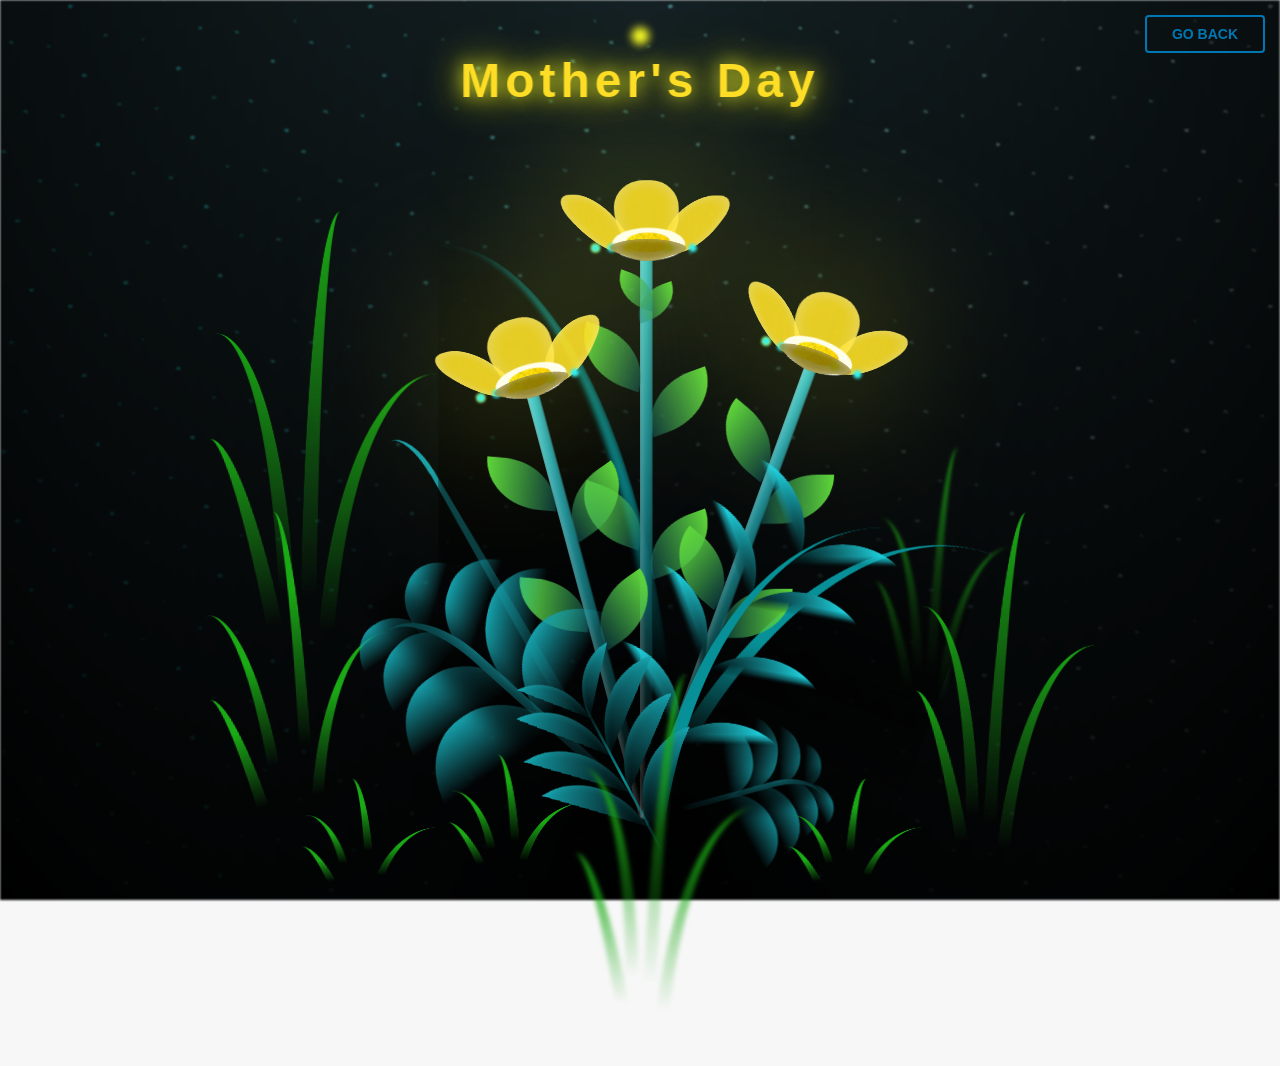
==== commit 2b78ca9a: "asd" ====
--- a/html.html
+++ b/html.html
@@ -7,21 +7,9 @@
     <link rel="stylesheet" href="main.css" />
     <link rel="icon" href="flowers.png" type="image/x-icon" />
     <title>Flower</title>
-<style>
-  .mothers-day {
-    position: absolute;
-    z-index: 10;
-    top:20%;
-    left:50%;
-    font-size: 5rem;
-    color: #ff6f91;
-    text-shadow: 2px 2px 5px rgba(0,0,0,0.2);
-    text-align: center;
-}
-</style>
   </head>
   <body class="container">
-    <h1 class="mothers-day">Mothers Day</h1>
+    <h1 class="mothers-day">Mother's Day</h1>
     <div class="back">
       <button id="back">Go Back</button>
     </div>
--- a/main.css
+++ b/main.css
@@ -68,38 +68,38 @@
   width: 100%;
   height: 100%;
   filter: blur(0.1vmin);
-  background-image: radial-gradient(
-      ellipse at top,
-      transparent 0%,
-      var(--dark-color)
-    ),
-    radial-gradient(
-      ellipse at bottom,
-      var(--dark-color),
-      rgba(145, 233, 255, 0.2)
-    ),
-    repeating-linear-gradient(
-      220deg,
-      rgb(0, 0, 0) 0px,
-      rgb(0, 0, 0) 19px,
-      transparent 19px,
-      transparent 22px
-    ),
-    repeating-linear-gradient(
-      189deg,
-      rgb(0, 0, 0) 0px,
-      rgb(0, 0, 0) 19px,
-      transparent 19px,
-      transparent 22px
-    ),
-    repeating-linear-gradient(
-      148deg,
-      rgb(0, 0, 0) 0px,
-      rgb(0, 0, 0) 19px,
-      transparent 19px,
-      transparent 22px
-    ),
-    linear-gradient(90deg, rgb(0, 255, 250), rgb(240, 240, 240));
+
+  background-image:
+    radial-gradient(ellipse at top, transparent 0%, var(--dark-color)),
+    radial-gradient(ellipse at bottom, var(--dark-color), rgba(145,233,255,0.2)),
+    repeating-linear-gradient(220deg, rgb(0,0,0) 0px, rgb(0,0,0) 19px, transparent 19px, transparent 22px),
+    repeating-linear-gradient(189deg, rgb(0,0,0) 0px, rgb(0,0,0) 19px, transparent 19px, transparent 22px),
+    repeating-linear-gradient(148deg, rgb(0,0,0) 0px, rgb(0,0,0) 19px, transparent 19px, transparent 22px),
+    linear-gradient(90deg, rgb(0,255,250), rgb(240,240,240));
+
+  background-size: 100% 100%, 100% 100%, 300px 300px, 300px 300px, 300px 300px, 100% 100%;
+  
+  animation: starsMove 180s linear infinite;
+}@keyframes starsMove {
+  0%{
+    background-position:
+      center top,
+      center bottom,
+      0px 0px,
+      0px 0px,
+      0px 0px,
+      center;
+  }
+
+  100%{
+    background-position:
+      center top,
+      center bottom,
+      600px 600px,
+      -400px 800px,
+      500px -700px,
+      center;
+  }
 }
 
 .flowers {
@@ -1686,4 +1686,58 @@
 .back button:hover{
     background-color: #0077b2;
     color: #fff;
+}
+
+.mothers-day {
+  position: absolute;
+  bottom: 15vmin;
+  left: 50%;
+  top: 5%;
+  transform: translateX(-50%) rotate(-2deg);
+  z-index: 510;
+  font-family: "Arial Narrow", Arial, sans-serif;
+  font-weight: bold;
+  font-size: 3rem;
+  color: #fddd25; /* jasny, kwiatowy kolor */
+  text-shadow: 
+    0 0 2vmin rgba(249, 253, 37, 0.8),
+    0 0 4vmin rgba(249, 253, 37, 0.6),
+    0 0 6vmin rgba(249, 253, 37, 0.4);
+  letter-spacing: 5px;
+  opacity: 0;
+  animation: mothers-day-fade 3s ease-in-out forwards, mothers-day-shine 2s infinite alternate;
+}
+
+/* Powolne pojawienie się napisu */
+@keyframes mothers-day-fade {
+  from { opacity: 0; transform: translateX(-50%) translateY(5vmin) rotate(-2deg) scale(0.8); }
+  to   { opacity: 1; transform: translateX(-50%) translateY(0) rotate(0deg) scale(1); }
+}
+
+/* Delikatny błysk / pulsowanie */
+@keyframes mothers-day-shine {
+  0% { text-shadow: 0 0 2vmin rgba(249, 253, 37, 0.5), 0 0 4vmin rgba(249, 253, 37, 0.3); }
+  50% { text-shadow: 0 0 4vmin rgba(249, 253, 37, 0.8), 0 0 8vmin rgba(249, 253, 37, 0.5); }
+  100% { text-shadow: 0 0 2vmin rgba(249, 253, 37, 0.5), 0 0 4vmin rgba(249, 253, 37, 0.3); }
+}
+
+/* Dodatkowe animowane elementy jak małe gwiazdki wokół napisu */
+.mothers-day::after {
+  content: '';
+  position: absolute;
+  top: -2vmin;
+  left: 50%;
+  width: 2vmin;
+  height: 2vmin;
+  border-radius: 50%;
+  background-color: #f9fd25;
+  filter: blur(0.5vmin);
+  transform: translateX(-50%);
+  animation: sparkle 1.5s infinite alternate;
+}
+
+@keyframes sparkle {
+  0% { transform: translate(-50%, 0) scale(0.8); opacity: 0.5; }
+  50% { transform: translate(-50%, -2vmin) scale(1.2); opacity: 1; }
+  100% { transform: translate(-50%, 0) scale(0.8); opacity: 0.5; }
 }
